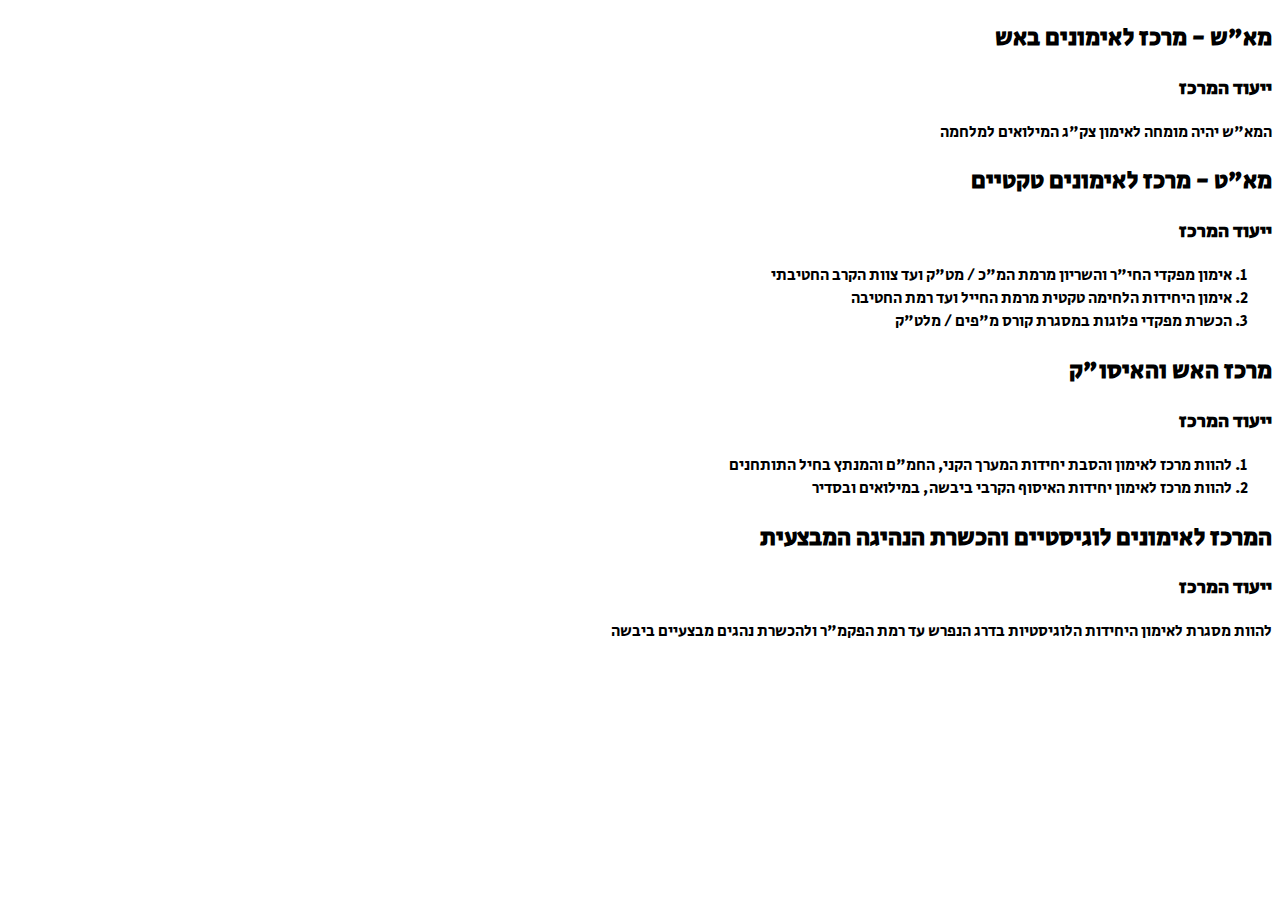
==== centers.html @ 30479cbd "add website3" ====
﻿<!DOCTYPE html>
<html>
<head>
    <title>דבר המפקד</title>
    <link rel="stylesheet" href="floatCSS.css" />
    <link rel="stylesheet" href="styles.css" />

    <meta charset="utf-8" />
</head>
<body dir="rtl">
    <style>
        p {
            font-weight: normal;
            font-size: 16px;
        }

    </style>
    <h2>מא"ש - מרכז לאימונים באש</h2>
    <h3>ייעוד המרכז</h3>
    <p>
       המא"ש יהיה מומחה לאימון צק"ג המילואים למלחמה
    </p>

    <h2>מא"ט - מרכז לאימונים טקטיים</h2>
    <h3>ייעוד המרכז</h3>
    <p>
        <ol>
            <li>אימון מפקדי החי"ר והשריון מרמת המ"כ / מט"ק ועד צוות הקרב החטיבתי</li>
            <li>אימון היחידות הלחימה טקטית מרמת החייל ועד רמת החטיבה</li>
            <li>הכשרת מפקדי פלוגות במסגרת קורס מ"פים / מלט"ק</li>
        </ol>
    </p>

    <h2>מרכז האש והאיסו"ק</h2>
    <h3>ייעוד המרכז</h3>
    <p>
        <ol>
            <li>להוות מרכז לאימון והסבת יחידות המערך הקני, החמ"ם והמנתץ בחיל התותחנים</li>
            <li>להוות מרכז לאימון יחידות האיסוף הקרבי ביבשה, במילואים ובסדיר</li>
        </ol>
    </p>

    <h2>המרכז לאימונים לוגיסטיים והכשרת הנהיגה המבצעית</h2>
    <h3>ייעוד המרכז</h3>
    <p>
        להוות מסגרת לאימון היחידות הלוגיסטיות בדרג הנפרש עד רמת הפקמ"ר ולהכשרת נהגים מבצעיים ביבשה
    </p>

</body>
</html>
---- floatCSS.css ----
﻿@import url('https://fonts.googleapis.com/css?family=Secular One');

* {
    box-sizing: border-box;
    direction:rtl;
    font-family:'Secular One';

}

body {
    font-family:'secular One';
    word-wrap:normal;
}

/* Style the header */
header {
    background-color: #666;
    padding: 5px;
    text-align: center;
    vertical-align:middle;
    color: white;
    height:25%;
    color:#97be10;
    font-size:45px;
    font-weight:900;
    text-shadow:3px 3px 2px #333;
    letter-spacing:10px;
    word-spacing:15px;
}

/* Create two columns/boxes that floats next to each other */
nav {
    float: right;
    min-height: 500px; /* only for demonstration, should be removed */
    background: #ccc;
    padding: 10px;
}

/* Style the list inside the menu */
nav ul {
    list-style-type: none;
    padding: 0;
}

article {
    float: right;
    padding: 10px;
    width: 72%;
    background-color: #f1f1f1;
    max-height:500px;
    min-height:500px;
    height:50px;
}

aside {
    float:left;
    width:auto;
    padding-left:15px;
}

/* Clear floats after the columns */
section:after {
    content: "";
    display: table;
    clear: both;
}

/* Style the footer */
footer {
    background-color: #777;
    padding: 10px;
    text-align: center;
    color: white;
}

/* Responsive layout - makes the two columns/boxes stack on top of each other instead of next to each other, on small screens */
@media (max-width: 600px) {
    nav, article {
        width: 100%;
        height: auto;
    }
}

#ulImage > ul > li > ul > li{
    line-height: 1.5em;
    list-style-image: url(images/smallUnChecked.png);
    word-wrap:normal;
}

.control {
            /*font-family: arial;*/
            display: block;
            position: relative;
            padding-left: 30px;
            margin-bottom: 5px;
            padding-top: 3px;
            cursor: pointer;
            font-size: 16px;
        }
            .control input {
                position: absolute;
                z-index: -1;
                opacity: 0;
            }
        .control_indicator {
            position: absolute;
            top: 2px;
            left: 0;
            height: 20px;
            width: 20px;
            background: #e6e6e6;
            border: 0px solid #000000;
        }
        .control-radio .control_indicator {
            border-radius: unset;
        }
        
        .control:hover input ~ .control_indicator,
        .control input:focus ~ .control_indicator {
            background: #cccccc;
        }
        
        .control input:checked ~ .control_indicator {
            background: #7ddd24;
        }
        .control:hover input:not([disabled]):checked ~ .control_indicator,
        .control input:checked:focus ~ .control_indicator {
            background: #7ddd24;
        }
        .control input:disabled ~ .control_indicator {
            background: #e6e6e6;
            opacity: 0.6;
            pointer-events: none;
        }
        .control_indicator:after {
            box-sizing: unset;
            content: '';
            position: absolute;
            display: none;
        }
        .control input:checked ~ .control_indicator:after {
            display: block;
        }
        .control-checkbox .control_indicator:after {
            left: 8px;
            top: 4px;
            width: 3px;
            height: 8px;
            border: solid #ffffff;
            border-width: 0 2px 2px 0;
            transform: rotate(45deg);
        }
        .control-checkbox input:disabled ~ .control_indicator:after {
            border-color: #7b7b7b;
        }
---- styles.css ----
﻿/*@import url(http://fonts.googleapis.com/css?family=Open+Sans:400,600,300);*/
/* Base Styles */
#cssmenu,
#cssmenu ul,
#cssmenu li,
#cssmenu a {
  margin: 0;
  padding: 0;
  border: 0;
  list-style: none;
  font-weight: normal;
  text-decoration: none;
  line-height: 1;
  font-family:'Arial Unicode MS';
  font-size: 16px;
  position: relative;
}
#cssmenu a {
  line-height: 1.3;
}
#cssmenu {
    width:200px;
  background: #fff;
  -webkit-border-radius: 4px;
  -moz-border-radius: 4px;
  border-radius: 4px;
  padding: 3px;
  -moz-box-shadow: 0 0 5px rgba(0, 0, 0, 0.6);
  -webkit-box-shadow: 0 0 5px rgba(0, 0, 0, 0.6);
  box-shadow: 0 0 5px rgba(0, 0, 0, 0.6);
}
#cssmenu > ul > li {
  margin: 0 0 2px 0;
}
#cssmenu > ul > li:last-child {
  margin: 0;
}
#cssmenu > ul > li > a {
  font-size: 15px;
  display: block;
  color: #ffffff;
  text-shadow: 0 1px 1px #000;
  background: #565656;
  background: -moz-linear-gradient(#565656 0%, #323232 100%);
  background: -webkit-gradient(linear, left top, left bottom, color-stop(0%, #565656), color-stop(100%, #323232));
  background: -webkit-linear-gradient(#565656 0%, #323232 100%);
  background: linear-gradient(#565656 0%, #323232 100%);
  border: 1px solid #000;
  -webkit-border-radius: 4px;
  -moz-border-radius: 4px;
  border-radius: 4px;
}
#cssmenu > ul > li > a > span {
  display: block;
  border: 1px solid #666666;
  padding: 6px 10px;
  -webkit-border-radius: 4px;
  -moz-border-radius: 4px;
  border-radius: 4px;
  font-weight: bold;
}
#cssmenu > ul > li > a:hover {
  text-decoration: none;
}
#cssmenu > ul > li.active {
  border-bottom: none;
}
#cssmenu > ul > li.active > a {
  background: #97be10;
  background: -moz-linear-gradient(#97be10 0%, #79980d 100%);
  background: -webkit-gradient(linear, left top, left bottom, color-stop(0%, #97be10), color-stop(100%, #79980d));
  background: -webkit-linear-gradient(#97be10 0%, #79980d 100%);
  background: linear-gradient(#97be10 0%, #79980d 100%);
  color: #fff;
  text-shadow: 0 1px 1px #000;
  border: 1px solid #79980d;
}
#cssmenu > ul > li.active > a span {
  border: 1px solid #97be10;
}
#cssmenu > ul > li.has-sub > a span {
  background: url(images/icon_plus.png) left no-repeat;
}
#cssmenu > ul > li.has-sub.active > a span {
  background: url(images/icon_minus.png) left no-repeat;
}
/* Sub menu */
#cssmenu ul ul {
  padding: 5px 12px;
  display: none;
}
#cssmenu ul ul li {
  padding: 3px 0;
}
#cssmenu ul ul a {
  display: block;
  color: #595959;
  font-size: 13px;
  font-weight: bold;
}
#cssmenu ul ul a:hover {
  color: #79980d;
}

.myButton {
	-moz-box-shadow:inset 0px 1px 0px 0px #a4e271;
	-webkit-box-shadow:inset 0px 1px 0px 0px #a4e271;
	box-shadow:inset 0px 1px 0px 0px #a4e271;
	background:-webkit-gradient(linear, left top, left bottom, color-stop(0.05, #89c403), color-stop(1, #77a809));
	background:-moz-linear-gradient(top, #89c403 5%, #77a809 100%);
	background:-webkit-linear-gradient(top, #89c403 5%, #77a809 100%);
	background:-o-linear-gradient(top, #89c403 5%, #77a809 100%);
	background:linear-gradient(to bottom, #89c403 5%, #77a809 100%);
	filter:progid:DXImageTransform.Microsoft.gradient(startColorstr='#89c403', endColorstr='#77a809',GradientType=0);
	background-color:#89c403;
	-moz-border-radius:6px;
	-webkit-border-radius:6px;
	border-radius:6px;
	border:1px solid #74b807;
	display:inline-block;
	cursor:pointer;
	color:#ffffff;
	font-family:Arial;
	font-size:15px;
	font-weight:bold;
	padding:6px 24px;
	text-decoration:none;
	text-shadow:0px 1px 0px #528009;
}
.myButton:hover {
	background:-webkit-gradient(linear, left top, left bottom, color-stop(0.05, #77a809), color-stop(1, #89c403));
	background:-moz-linear-gradient(top, #77a809 5%, #89c403 100%);
	background:-webkit-linear-gradient(top, #77a809 5%, #89c403 100%);
	background:-o-linear-gradient(top, #77a809 5%, #89c403 100%);
	background:linear-gradient(to bottom, #77a809 5%, #89c403 100%);
	filter:progid:DXImageTransform.Microsoft.gradient(startColorstr='#77a809', endColorstr='#89c403',GradientType=0);
	background-color:#77a809;
}
.myButton:active {
	position:center;
	top:1px;
}
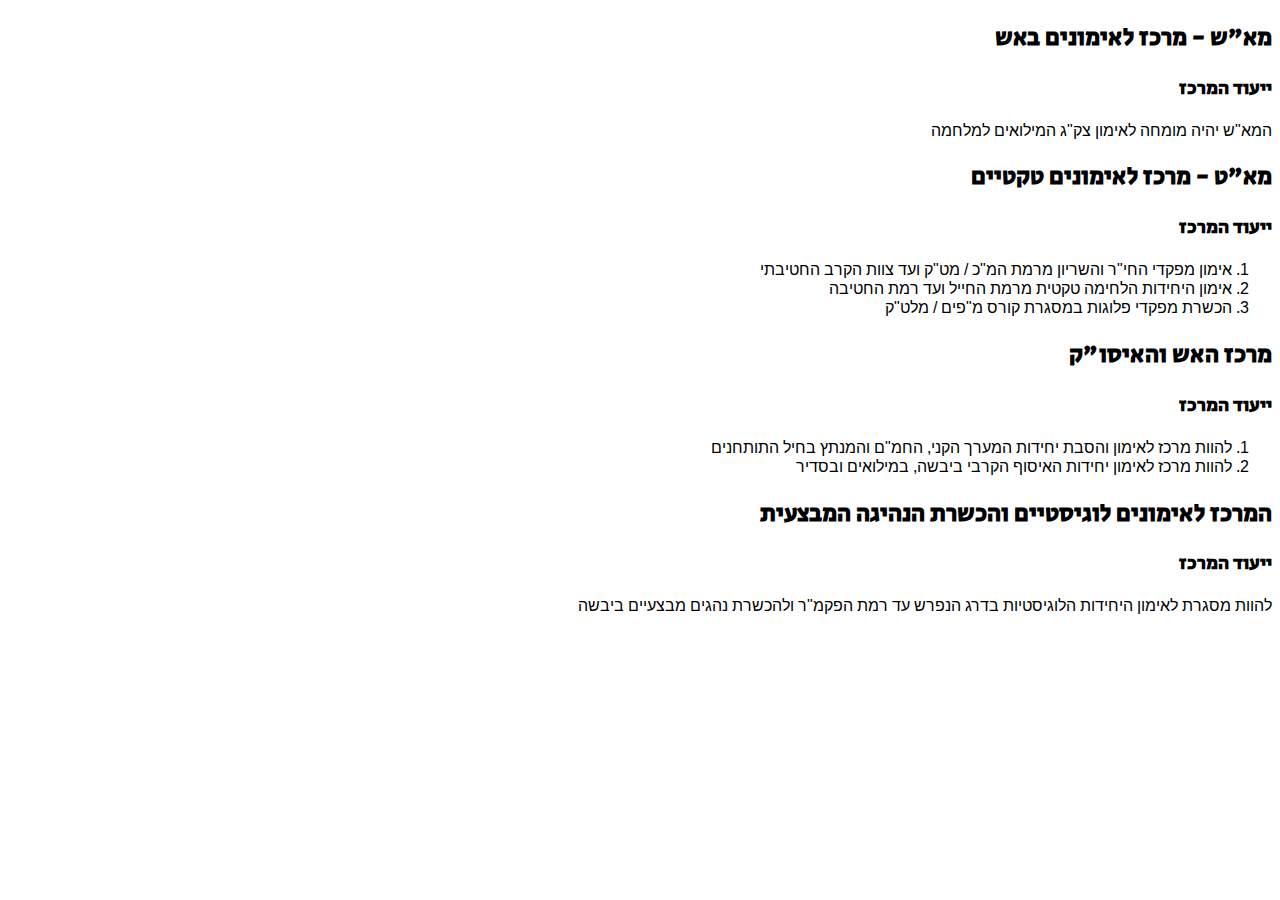
==== commit 2b397790: "update" ====
--- a/centers.html
+++ b/centers.html
@@ -1,17 +1,18 @@
 ﻿<!DOCTYPE html>
 <html>
 <head>
-    <title>דבר המפקד</title>
+    <title>מרכזי מל"י</title>
     <link rel="stylesheet" href="floatCSS.css" />
     <link rel="stylesheet" href="styles.css" />
-
+    <link href="https://fonts.googleapis.com/css?family=Arimo&amp;subset=hebrew" rel="stylesheet">
     <meta charset="utf-8" />
 </head>
 <body dir="rtl">
     <style>
-        p {
+        p,li {
             font-weight: normal;
             font-size: 16px;
+            font-family:'Arimo',sans-serif;
         }
 
     </style>
--- a/floatCSS.css
+++ b/floatCSS.css
@@ -1,4 +1,5 @@
-﻿@import url('https://fonts.googleapis.com/css?family=Secular One');
+﻿@import url('https://fonts.googleapis.com/css?family=Secular One&subset=hebrew');
+
 
 * {
     box-sizing: border-box;
@@ -18,7 +19,6 @@
     padding: 5px;
     text-align: center;
     vertical-align:middle;
-    color: white;
     height:25%;
     color:#97be10;
     font-size:45px;
@@ -109,7 +109,7 @@
             height: 20px;
             width: 20px;
             background: #e6e6e6;
-            border: 0px solid #000000;
+            border: 0 solid #000000;
         }
         .control-radio .control_indicator {
             border-radius: unset;
@@ -152,4 +152,4 @@
         }
         .control-checkbox input:disabled ~ .control_indicator:after {
             border-color: #7b7b7b;
-        }+        }
